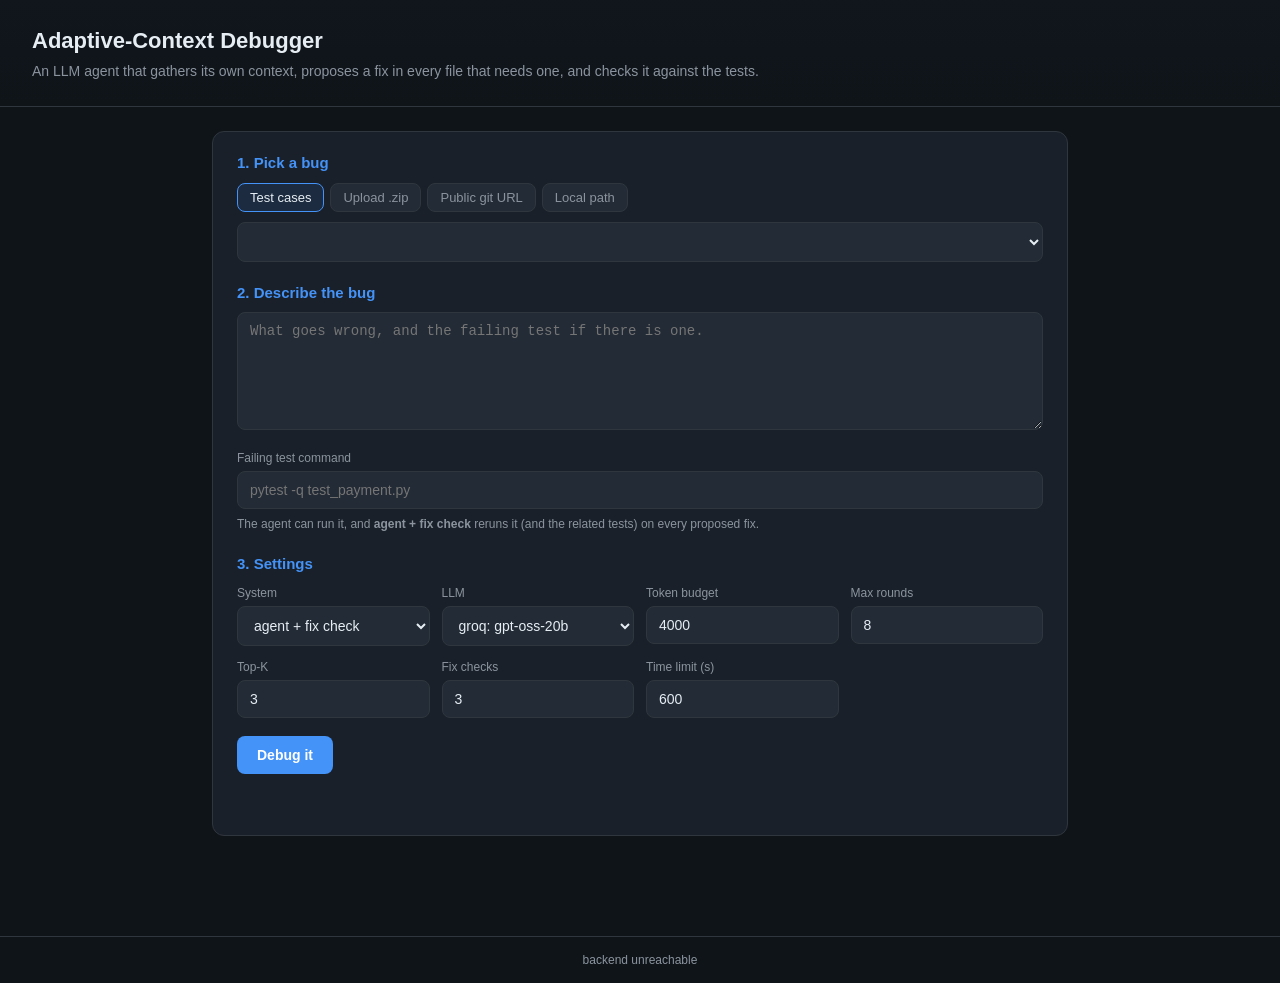
==== src/adaptive_context/webui/static/index.html @ 7994d626 "Scope to the given benchmark, add the stakeholder's auth_bug, web UI for multi-file fixes" ====
<!DOCTYPE html>
<html lang="en">
<head>
  <meta charset="UTF-8" />
  <meta name="viewport" content="width=device-width, initial-scale=1.0" />
  <title>Adaptive-Context Debugger</title>
  <link rel="stylesheet" href="style.css" />
</head>
<body>
  <header>
    <h1>Adaptive-Context Debugger</h1>
    <p class="sub">An LLM agent that gathers its own context, proposes a fix in every file that needs one, and checks it against the tests.</p>
  </header>

  <main>
    <section class="panel" id="input-panel">
      <h2>1. Pick a bug</h2>
      <div class="source-tabs">
        <button class="tab active" data-source="example">Test cases</button>
        <button class="tab" data-source="upload">Upload .zip</button>
        <button class="tab" data-source="git">Public git URL</button>
        <button class="tab" data-source="local">Local path</button>
      </div>
      <div class="source-body">
        <div class="source" data-source="example">
          <select id="example"></select>
          <p class="hint" id="example-note"></p>
        </div>
        <div class="source hidden" data-source="upload">
          <input type="file" id="zip" accept=".zip" />
          <p class="hint">A .zip of a Python repository (max 25&nbsp;MB). Its tests only run if the server allows it.</p>
        </div>
        <div class="source hidden" data-source="git">
          <input type="text" id="git-url" placeholder="https://github.com/owner/repo.git" />
          <p class="hint">Public HTTPS URL ending in <code>.git</code>, shallow-cloned on the server.</p>
        </div>
        <div class="source hidden" data-source="local">
          <input type="text" id="local-path" placeholder="/path/to/repo" />
          <p class="hint">A folder on the machine running the server.</p>
        </div>
      </div>

      <h2>2. Describe the bug</h2>
      <textarea id="bug-report" rows="6" placeholder="What goes wrong, and the failing test if there is one."></textarea>
      <label class="inline">Failing test command
        <input type="text" id="test-cmd" placeholder="pytest -q test_payment.py" />
      </label>
      <p class="hint">The agent can run it, and <b>agent + fix check</b> reruns it (and the related tests) on every proposed fix.</p>

      <h2>3. Settings</h2>
      <div class="settings">
        <label>System
          <select id="mode">
            <option value="agent_verify">agent + fix check</option>
            <option value="agent">agent (tools, no fix check)</option>
            <option value="adaptive">adaptive retrieval loop</option>
            <option value="baseline">baseline: static Top-K (stakeholder)</option>
          </select>
        </label>
        <label>LLM
          <select id="llm">
            <option value="groq">groq: gpt-oss-20b</option>
            <option value="sim">sim: offline simulator</option>
          </select>
        </label>
        <label>Token budget <input type="number" id="budget" value="4000" min="500" max="32000" /></label>
        <label>Max rounds <input type="number" id="rounds" value="8" min="1" max="20" /></label>
        <label>Top-K <input type="number" id="topk" value="3" min="1" max="20" /></label>
        <label>Fix checks <input type="number" id="max-verify" value="3" min="1" max="6" /></label>
        <label>Time limit (s) <input type="number" id="time-limit" value="600" min="0" max="3600" /></label>
      </div>

      <button id="run" class="run">Debug it</button>
      <p class="status" id="status"></p>
    </section>

    <section class="panel hidden" id="progress-panel">
      <h2>Live log <span class="muted" id="elapsed"></span></h2>
      <pre id="log" class="code log"></pre>
    </section>

    <section class="panel hidden" id="result-panel">
      <h2>Result</h2>
      <div id="verdict" class="verdict"></div>

      <h3>Changes <span class="muted" id="changes-sub"></span></h3>
      <div id="changes"></div>

      <div class="cards">
        <div class="card"><h3>Diagnosis</h3><div id="diagnosis"></div></div>
        <div class="card"><h3>Fix check</h3><div id="check"></div></div>
      </div>

      <h3>Rounds <span class="muted">(what the agent asked for and got)</span></h3>
      <div id="trace" class="trace"></div>

      <h3>Evidence in the final prompt <span class="muted">(code the model actually read)</span></h3>
      <ul id="evidence" class="evidence"></ul>

      <details>
        <summary>Raw JSON</summary>
        <pre id="raw" class="code"></pre>
      </details>
    </section>
  </main>

  <footer><span id="health"></span></footer>
  <script src="app.js"></script>
</body>
</html>
---- src/adaptive_context/webui/static/style.css ----
:root {
  --bg: #0f1419;
  --panel: #1a2029;
  --panel-2: #232b36;
  --text: #e6edf3;
  --muted: #8b949e;
  --accent: #4493f8;
  --good: #3fb950;
  --bad: #f85149;
  --warn: #d29922;
  --border: #30363d;
  --mono: ui-monospace, SFMono-Regular, Menlo, Consolas, monospace;
}
* { box-sizing: border-box; }
body {
  margin: 0;
  font-family: -apple-system, BlinkMacSystemFont, "Segoe UI", Roboto, sans-serif;
  background: var(--bg);
  color: var(--text);
  line-height: 1.5;
}
header {
  padding: 24px 32px;
  border-bottom: 1px solid var(--border);
  background: linear-gradient(180deg, #11161d, var(--bg));
}
header h1 { margin: 0; font-size: 22px; }
header .sub { margin: 4px 0 0; color: var(--muted); font-size: 14px; }
main {
  max-width: 920px;
  margin: 0 auto;
  padding: 24px 32px 80px;
}
.panel {
  background: var(--panel);
  border: 1px solid var(--border);
  border-radius: 12px;
  padding: 20px 24px;
  margin-bottom: 20px;
}
h2 { font-size: 15px; margin: 20px 0 8px; color: var(--accent); }
h2:first-child { margin-top: 0; }
h3 { font-size: 14px; margin: 18px 0 8px; }
textarea, input[type=text], input[type=number], select {
  width: 100%;
  background: var(--panel-2);
  border: 1px solid var(--border);
  border-radius: 8px;
  color: var(--text);
  padding: 10px 12px;
  font-size: 14px;
  font-family: inherit;
}
textarea { resize: vertical; font-family: var(--mono); }
.source-tabs { display: flex; gap: 6px; flex-wrap: wrap; margin-bottom: 10px; }
.tab {
  background: var(--panel-2);
  border: 1px solid var(--border);
  color: var(--muted);
  border-radius: 8px;
  padding: 6px 12px;
  cursor: pointer;
  font-size: 13px;
}
.tab.active { color: var(--text); border-color: var(--accent); background: #1c2b3f; }
.source .hint, .hint { color: var(--muted); font-size: 12px; margin: 6px 0 0; }
.settings {
  display: grid;
  grid-template-columns: repeat(auto-fit, minmax(180px, 1fr));
  gap: 12px;
}
.settings label { font-size: 12px; color: var(--muted); display: flex; flex-direction: column; gap: 4px; }
.run {
  margin-top: 18px;
  background: var(--accent);
  color: #fff;
  border: none;
  border-radius: 8px;
  padding: 11px 20px;
  font-size: 14px;
  font-weight: 600;
  cursor: pointer;
}
.run:disabled { opacity: .5; cursor: default; }
.status { font-size: 13px; color: var(--muted); margin-top: 10px; min-height: 18px; }
.status.error { color: var(--bad); }
.hidden { display: none !important; }
.verdict { font-size: 15px; font-weight: 600; padding: 12px 14px; border-radius: 8px; margin-bottom: 14px; }
.verdict.good { background: #12361c; color: var(--good); border: 1px solid #1f5c30; }
.verdict.low  { background: #3a2f11; color: var(--warn); border: 1px solid #5c4a1f; }
.cards { display: grid; grid-template-columns: 1fr 1fr; gap: 14px; }
@media (max-width: 680px) { .cards { grid-template-columns: 1fr; } }
.card { background: var(--panel-2); border: 1px solid var(--border); border-radius: 8px; padding: 12px 14px; }
.card h3 { margin-top: 0; color: var(--accent); }
.code { font-family: var(--mono); font-size: 13px; background: #0d1117; border: 1px solid var(--border);
        border-radius: 6px; padding: 10px 12px; white-space: pre-wrap; word-break: break-word; overflow-x: auto; }
.muted { color: var(--muted); font-weight: 400; font-size: 12px; }
.evidence { list-style: none; padding: 0; margin: 0; }
.evidence li { font-family: var(--mono); font-size: 13px; padding: 7px 10px; border: 1px solid var(--border);
               border-radius: 6px; margin-bottom: 6px; background: var(--panel-2); display: flex;
               justify-content: space-between; gap: 10px; }
.evidence .lvl { color: var(--muted); font-size: 12px; white-space: nowrap; }
.trace { display: flex; flex-direction: column; gap: 6px; }
.trace .row { font-family: var(--mono); font-size: 12px; background: var(--panel-2);
              border: 1px solid var(--border); border-radius: 6px; padding: 7px 10px; }
.trace .req { color: var(--accent); }
.trace .diag { color: var(--good); }
details summary { cursor: pointer; color: var(--muted); font-size: 13px; margin-top: 14px; }
footer { border-top: 1px solid var(--border); padding: 14px 32px; color: var(--muted); font-size: 12px; text-align: center; }
code { font-family: var(--mono); background: #0d1117; padding: 1px 5px; border-radius: 4px; font-size: 12px; }

/* multi-file view, live log, fix check (added on top of the UI-changes styles) */
label.inline { font-size: 12px; color: var(--muted); display: flex; flex-direction: column; gap: 4px; margin-top: 12px; }
select { margin: 0; }
.verdict.bad { background: #3d1518; color: var(--bad); border: 1px solid #6e2228; }
.log { max-height: 320px; overflow-y: auto; font-size: 12px; white-space: pre; }
.file { border: 1px solid var(--border); border-radius: 8px; margin-bottom: 12px; overflow: hidden; }
.file-head { display: flex; justify-content: space-between; gap: 10px; padding: 8px 12px; background: var(--panel-2);
             font-family: var(--mono); font-size: 13px; border-bottom: 1px solid var(--border); }
.file .code { border: none; border-radius: 0; margin: 0; }
.diff { white-space: pre; }
.diff .add { color: var(--good); background: #12261a; display: inline-block; min-width: 100%; }
.diff .del { color: var(--bad); background: #2a1316; display: inline-block; min-width: 100%; }
.diff .hunk { color: var(--accent); }
.diff .meta { color: var(--muted); }
.ok { color: var(--good); font-weight: 600; }
.no { color: var(--bad); font-weight: 600; }
ul.plain, ol.plain { margin: 4px 0 8px; padding-left: 20px; font-size: 13px; }
.card p { margin: 6px 0; font-size: 13px; }
.trace .round { margin-bottom: 4px; }
.cards { margin-top: 14px; }
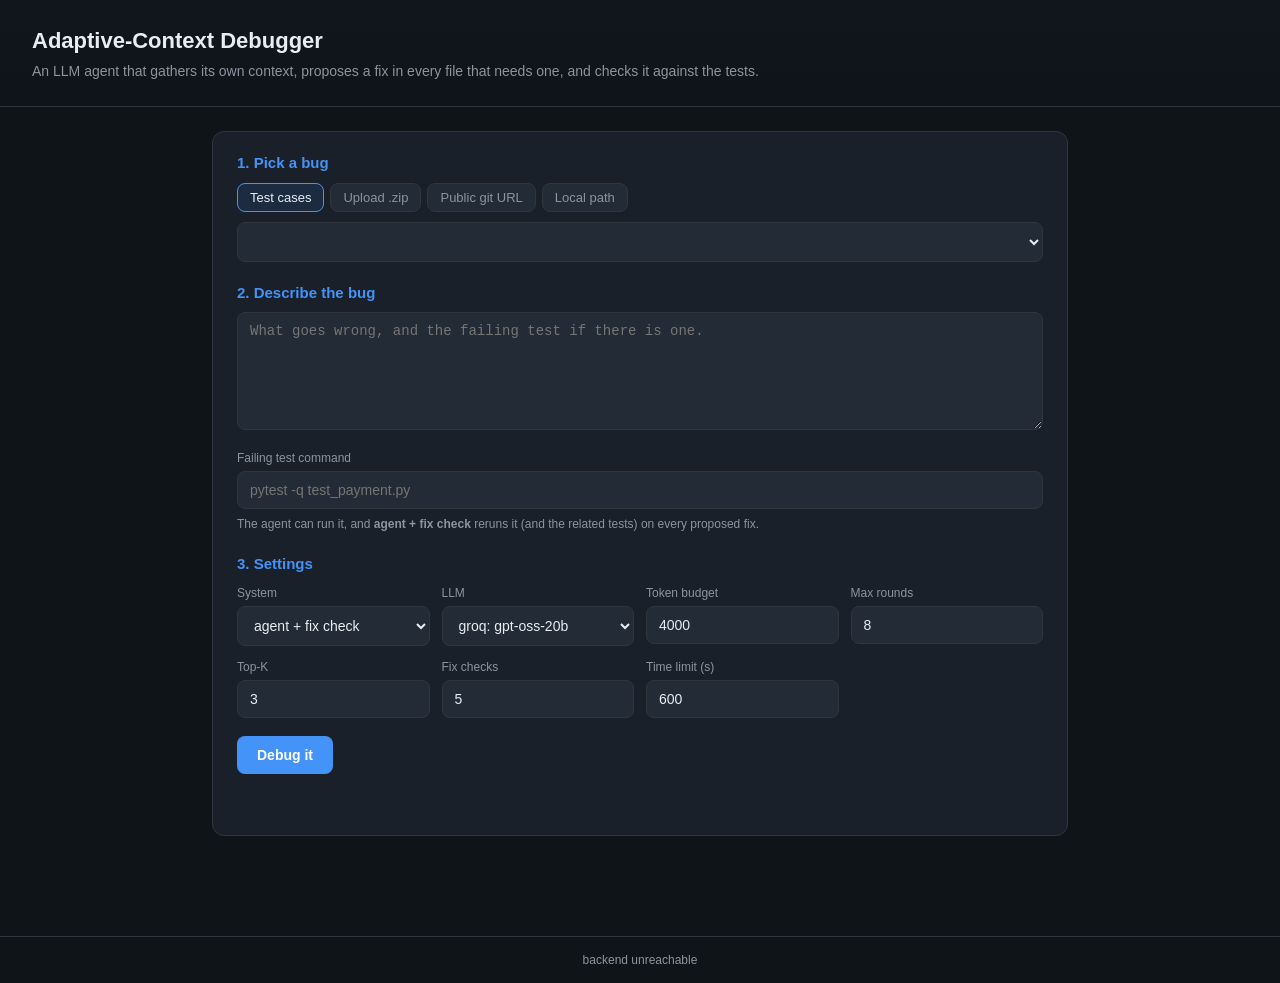
==== commit eac4cc1d: "fix(agent): target-first repair feedback, re-ask the missing place without spending a fix check, rea" ====
--- a/src/adaptive_context/webui/static/index.html
+++ b/src/adaptive_context/webui/static/index.html
@@ -66,7 +66,7 @@
         <label>Token budget <input type="number" id="budget" value="4000" min="500" max="32000" /></label>
         <label>Max rounds <input type="number" id="rounds" value="8" min="1" max="20" /></label>
         <label>Top-K <input type="number" id="topk" value="3" min="1" max="20" /></label>
-        <label>Fix checks <input type="number" id="max-verify" value="3" min="1" max="6" /></label>
+        <label>Fix checks <input type="number" id="max-verify" value="5" min="1" max="6" /></label>
         <label>Time limit (s) <input type="number" id="time-limit" value="600" min="0" max="3600" /></label>
       </div>
 
